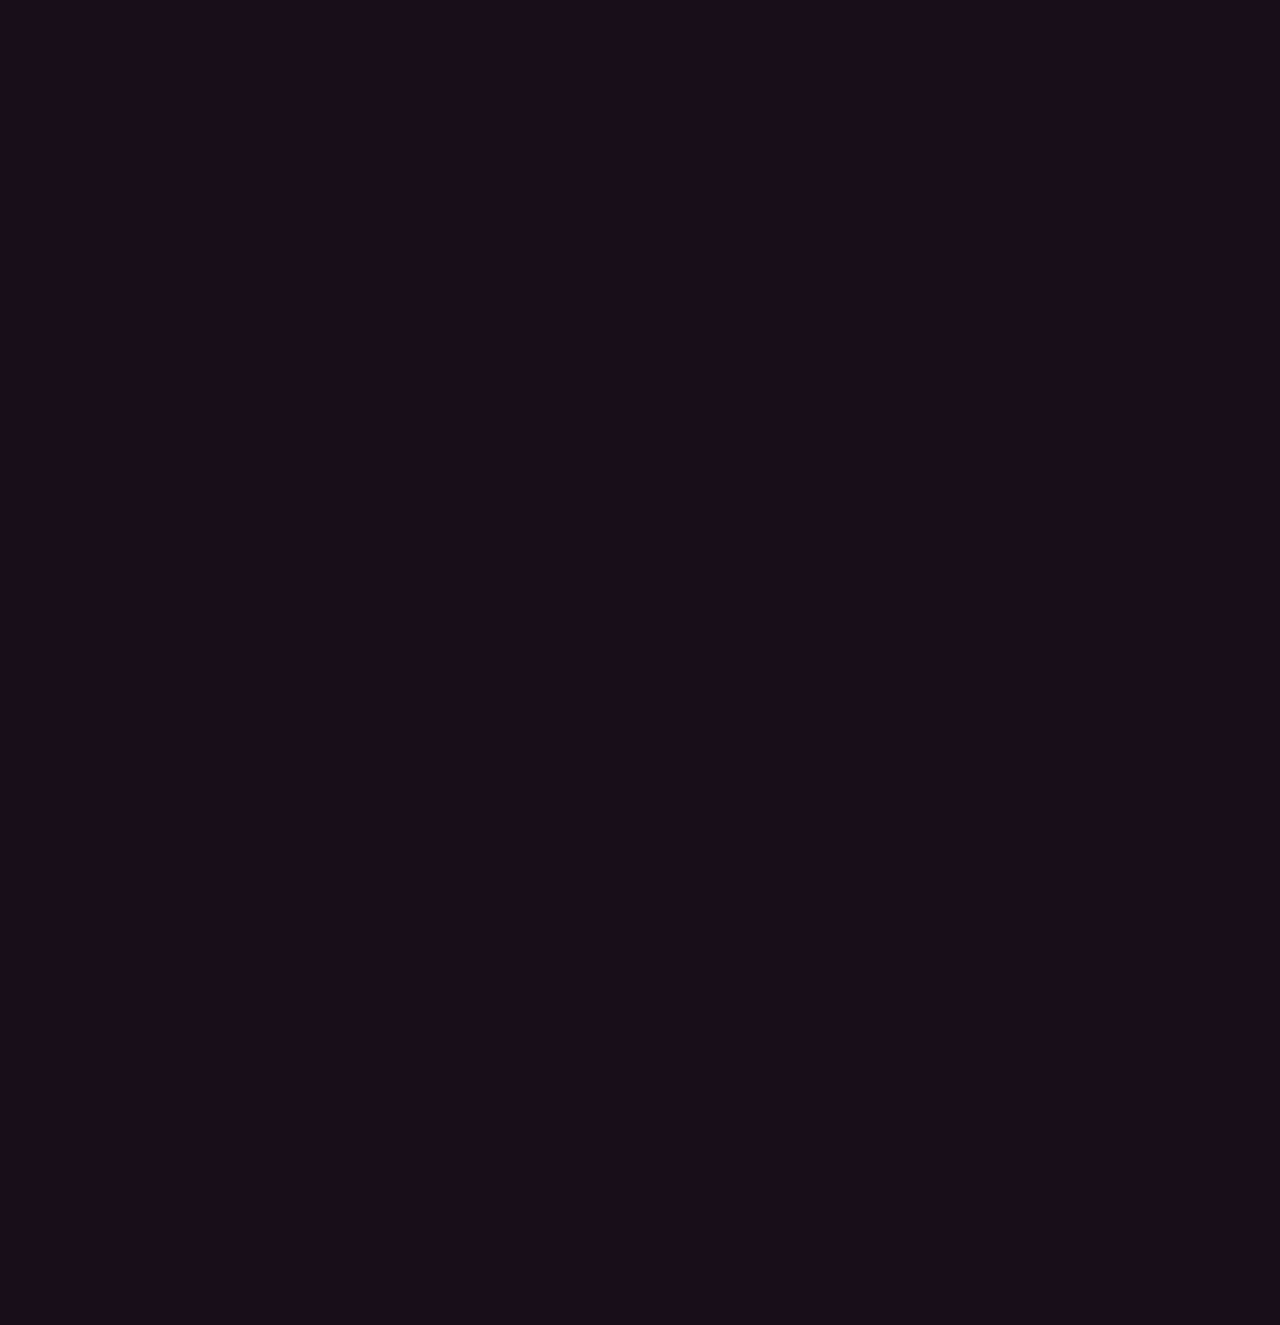
==== about.html @ 0fc14863 "BYTE - Ware Website" ====
<!DOCTYPE html>
<html lang="en">
<head>
    <meta charset="UTF-8">
    <meta name="viewport" content="width=device-width, initial-scale=1.0">
    <title>About</title>
    <link rel="stylesheet" href="byte_style.css" ></link>
    <link rel="icon" href="Images/BYTEWare_Icon.png"></link>
</head>
<body>
    <h2 class="header">BYTE-Ware™   <a href="index.html">&emsp;&emsp;&emsp;home</a> 
        <a href="about.html">&emsp;&emsp;&emsp;about</a>
        <a href="employees.html">&emsp;&emsp;&emsp;employees</a>
        <img src="Images/BYTEWare_Icon.png" style="height: 60px; width: 60px;" class="icon"></img></h2>
    <h1 class="parallax">About</h1>
    <h1 class="head">Standards</h1>
    <hr class="divider"></hr>
    <h2 class="main-body">Our standards here at BYTE-Ware™ are high. Our employees will ensure that your product is manufactured to almost perfection. 
        Every employee at BYTE-Ware is a semi-world class engineer with several years of dedicated experience within their respective type of career, even the non engineers!</h2>
    <br><br>    
    <h2 class="head">Expectations</h2>
    <hr class="divider"></hr>
    <h2 class="main-body">You can expect everyone at BYTE-Ware™ to complete your product and deliver it on the expected time! If we do not meet these expectations, the group working on your product will be p̸̪͗ū̷̩̟n̵̻͓̔̃i̵͓̔š̶͇̀ͅh̶̯͑͌ė̸͉͚̓d̴̲͉͗̈  instructed to complete your product as soon as they can!</h2>
    <br><br>
    <h2 class="head">Goals</h2>
    <hr class="divider"></hr>
    <h2 class="main-body">BYTE-Ware™ is a company that develops hardware and software for computationally heavy AI and non-AI based projects. 
        We are currently running a demo for a project of our own which will be displayed and distributed to the public when the project is completed.</h2>
    
</body>
</html>
---- byte_style.css ----
@import url('https://fonts.googleapis.com/css2?family=Open+Sans:ital,wght@0,300..800;1,300..800&display=swap');

@font-face {
    font-family: Square_;
    src: url(Fonts/Square.ttf);
}

@keyframes fadeIn 
{
    0% { opacity: 0; }
    100% { opacity: 1; }
}
@keyframes clear 
{
    0% { opacity: 0; }
    100% { opacity: 0; }
}


body{
    background-color: #170e19;
    color: #c0d1cc;
    font-weight: 300;
}


.header{
    opacity: 0;
    position: inherit;
    font-family: Square_;
    background-color: #2f213b;
    text-align: left;
    padding-left: 10px;
    padding-top: 5px;
    height: 30px;
    border-radius: 2px;
    border: 1px solid #433a60;

    animation-name: fadeIn;
    animation-delay: .2s;
    animation-duration: 2s;
    animation-fill-mode: forwards;
}

.header a:link{
    text-decoration: none;
    color: #c0d1cc;
}

.header a:visited{
    text-decoration: none;
    color: #c0d1cc;
}

.header a:hover{
    text-decoration: none;
}

.header a:active{
    text-decoration: none;
}

.head
{
    opacity: 0;
    text-align: center;
    font-family: Square_;
    padding-left: 200px;
    padding-right: 200px;
    letter-spacing: 3px;
    font-size: 20px;

    animation-name: fadeIn;
    animation-delay: .4s;
    animation-duration: 2s;
    animation-fill-mode: forwards;
}

.icon{
    position: absolute;
    right: 30px;
    top: 5px;
}

.main-body{
    opacity: 0;
    text-align: center;
    font-family: 'Open Sans';
    padding-left: 200px;
    padding-right: 200px;
    letter-spacing: 3px;
    font-size: 20px;

    animation-name: fadeIn;
    animation-delay: .6s;
    animation-duration: 2s;
    animation-fill-mode: forwards;
}

.footer{
    background-color: #2f213b;
    text-align: left;
    font-family: 'Open Sans';
    padding-left: 200px;
    padding-right: 200px;
    letter-spacing: 3px;
    font-size: 20px;

    padding-top: 50px;
    padding-bottom: 50px;
    background: cover;
}

img {
    
}

@keyframes img-up-down {
    0% {
        background-attachment: bottom;
    }

    100% {
        background-attachment: top;
    }
}

.parallax {
    opacity: 0;
    /* The image used */
    background-image: url("Images/BYTE_Product_Image.png");
  
    /* Set a specific height */
    min-height: 500px;
  
    /* Create the parallax scrolling effect */
    background-attachment: fixed;
    background-position: center;
    background-repeat: no-repeat;
    background-size: cover;
    border-radius: 5px;

    padding-top: 15px;

    text-align: left;
    text-indent: 50px;
    font-family: Square_;

    animation-name: fadeIn;
    animation-delay: .4s;
    animation-duration: 2s;
    animation-fill-mode: forwards;
  }




.divider
{
    opacity: 0;
    border-top: 3px solid rgb(93, 93, 93);
    width: 40%;
    animation-name: fadeIn;
    animation-delay: .4s;
    animation-duration: 2s;
    animation-fill-mode: forwards;
}
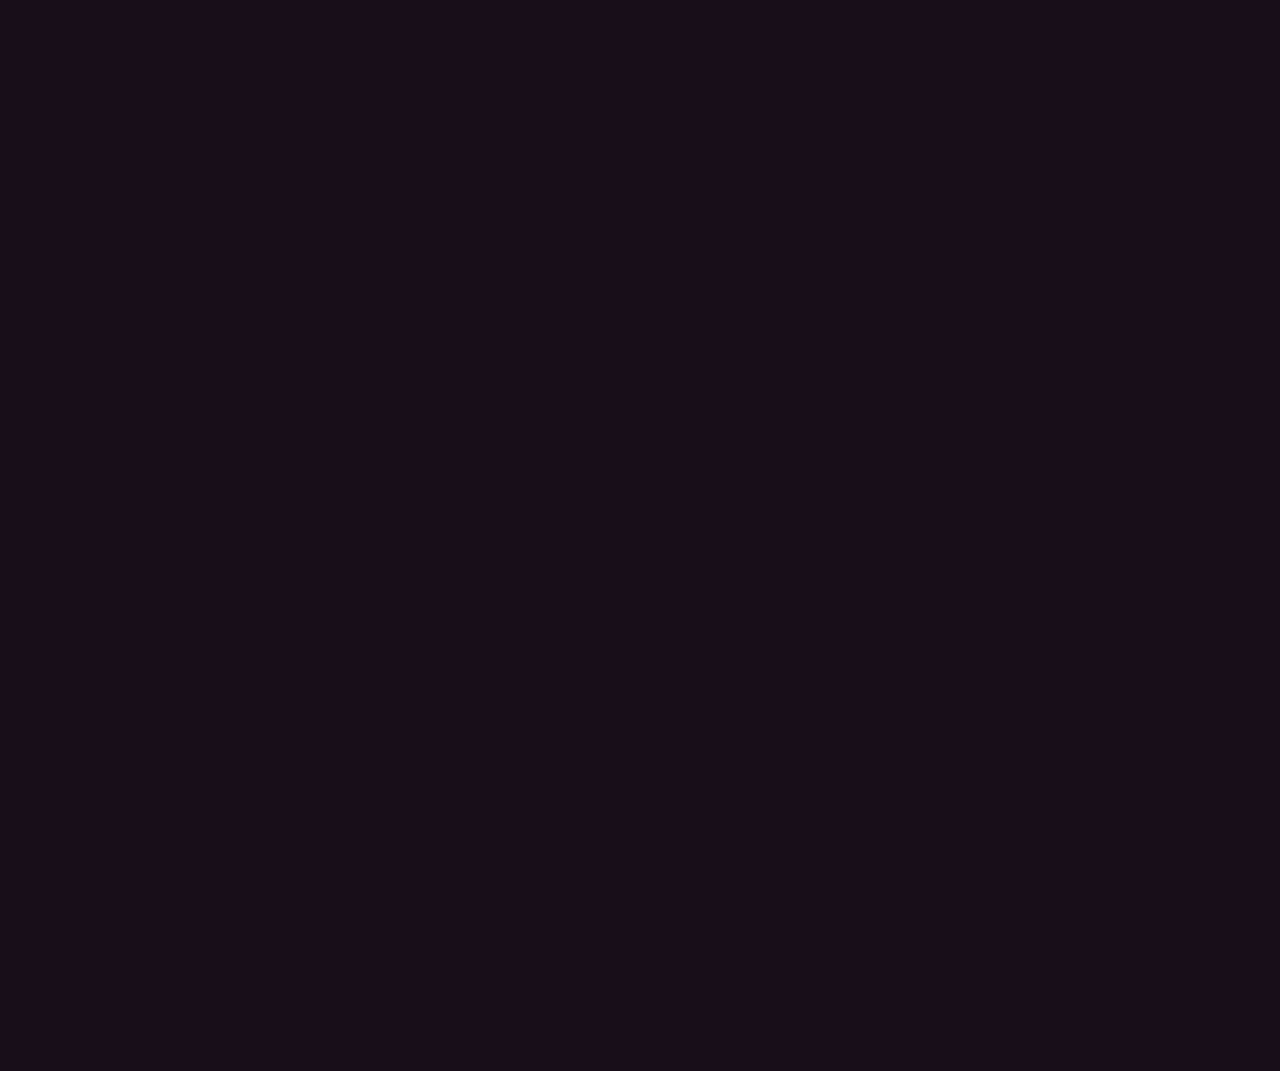
==== commit d9c6dbc8: "Some stuff" ====
--- a/about.html
+++ b/about.html
@@ -12,20 +12,19 @@
         <a href="about.html">&emsp;&emsp;&emsp;about</a>
         <a href="employees.html">&emsp;&emsp;&emsp;employees</a>
         <img src="Images/BYTEWare_Icon.png" style="height: 60px; width: 60px;" class="icon"></img></h2>
-    <h1 class="parallax">About</h1>
-    <h1 class="head">Standards</h1>
-    <hr class="divider"></hr>
-    <h2 class="main-body">Our standards here at BYTE-Ware™ are high. Our employees will ensure that your product is manufactured to almost perfection. 
-        Every employee at BYTE-Ware is a semi-world class engineer with several years of dedicated experience within their respective type of career, even the non engineers!</h2>
-    <br><br>    
-    <h2 class="head">Expectations</h2>
-    <hr class="divider"></hr>
-    <h2 class="main-body">You can expect everyone at BYTE-Ware™ to complete your product and deliver it on the expected time! If we do not meet these expectations, the group working on your product will be p̸̪͗ū̷̩̟n̵̻͓̔̃i̵͓̔š̶͇̀ͅh̶̯͑͌ė̸͉͚̓d̴̲͉͗̈  instructed to complete your product as soon as they can!</h2>
-    <br><br>
-    <h2 class="head">Goals</h2>
-    <hr class="divider"></hr>
-    <h2 class="main-body">BYTE-Ware™ is a company that develops hardware and software for computationally heavy AI and non-AI based projects. 
-        We are currently running a demo for a project of our own which will be displayed and distributed to the public when the project is completed.</h2>
-    
+    <div>
+        <h1 class="parallax">About</h1>
+        <h1 class="head">Standards</h1>
+        <h2 class="main-body">Our standards here at BYTE-Ware™ are high. Our employees will ensure that your product is manufactured to almost perfection. 
+            Every employee at BYTE-Ware is a semi-world class engineer with several years of dedicated experience within their respective type of career, even the non engineers!</h2>
+        <br><br>    
+        <h2 class="head">Expectations</h2>
+        <h2 class="main-body">You can expect everyone at BYTE-Ware™ to complete your product and deliver it on the expected time! If we do not meet these expectations, the group working on your product will be p̸̪͗ū̷̩̟n̵̻͓̔̃i̵͓̔š̶͇̀ͅh̶̯͑͌ė̸͉͚̓d̴̲͉͗̈  instructed to complete your product as soon as they can!</h2>
+        <br><br>
+        <h2 class="head">Goals</h2>
+        <h2 class="main-body">BYTE-Ware™ is a company that develops hardware and software for computationally heavy AI and non-AI based projects. 
+            We are currently running a demo for a project of our own which will be displayed and distributed to the public when the project is completed.</h2>
+        
+    </div>
 </body>
 </html>--- a/byte_style.css
+++ b/byte_style.css
@@ -16,17 +16,22 @@
     100% { opacity: 0; }
 }
 
+*{
+    
+    margin: 0;
+}
 
 body{
     background-color: #170e19;
     color: #c0d1cc;
     font-weight: 300;
+    text-shadow: 1px, 1px, 2px, black;
 }
 
 
 .header{
     opacity: 0;
-    position: inherit;
+    position: initial;
     font-family: Square_;
     background-color: #2f213b;
     text-align: left;
@@ -101,17 +106,8 @@
     background-color: #2f213b;
     text-align: left;
     font-family: 'Open Sans';
-    padding-left: 200px;
-    padding-right: 200px;
     letter-spacing: 3px;
     font-size: 20px;
-
-    padding-top: 50px;
-    padding-bottom: 50px;
-    background: cover;
-}
-
-img {
     
 }
 
@@ -119,7 +115,7 @@
     0% {
         background-attachment: bottom;
     }
-
+    
     100% {
         background-attachment: top;
     }
@@ -128,29 +124,29 @@
 .parallax {
     opacity: 0;
     /* The image used */
-    background-image: url("Images/BYTE_Product_Image.png");
-  
+    background:  url("Images/BYTE_Product_Image.png");
+    
     /* Set a specific height */
     min-height: 500px;
-  
+    
     /* Create the parallax scrolling effect */
     background-attachment: fixed;
     background-position: center;
     background-repeat: no-repeat;
     background-size: cover;
     border-radius: 5px;
-
+    
     padding-top: 15px;
-
+    
     text-align: left;
     text-indent: 50px;
     font-family: Square_;
-
+    
     animation-name: fadeIn;
     animation-delay: .4s;
     animation-duration: 2s;
     animation-fill-mode: forwards;
-  }
+}
 
 
 
@@ -164,4 +160,14 @@
     animation-delay: .4s;
     animation-duration: 2s;
     animation-fill-mode: forwards;
+}
+
+footer *{
+    box-sizing: border-box;
+    padding: 0;
+    margin: 0;
+}
+
+footer{
+    background-color: #2f213b;
 }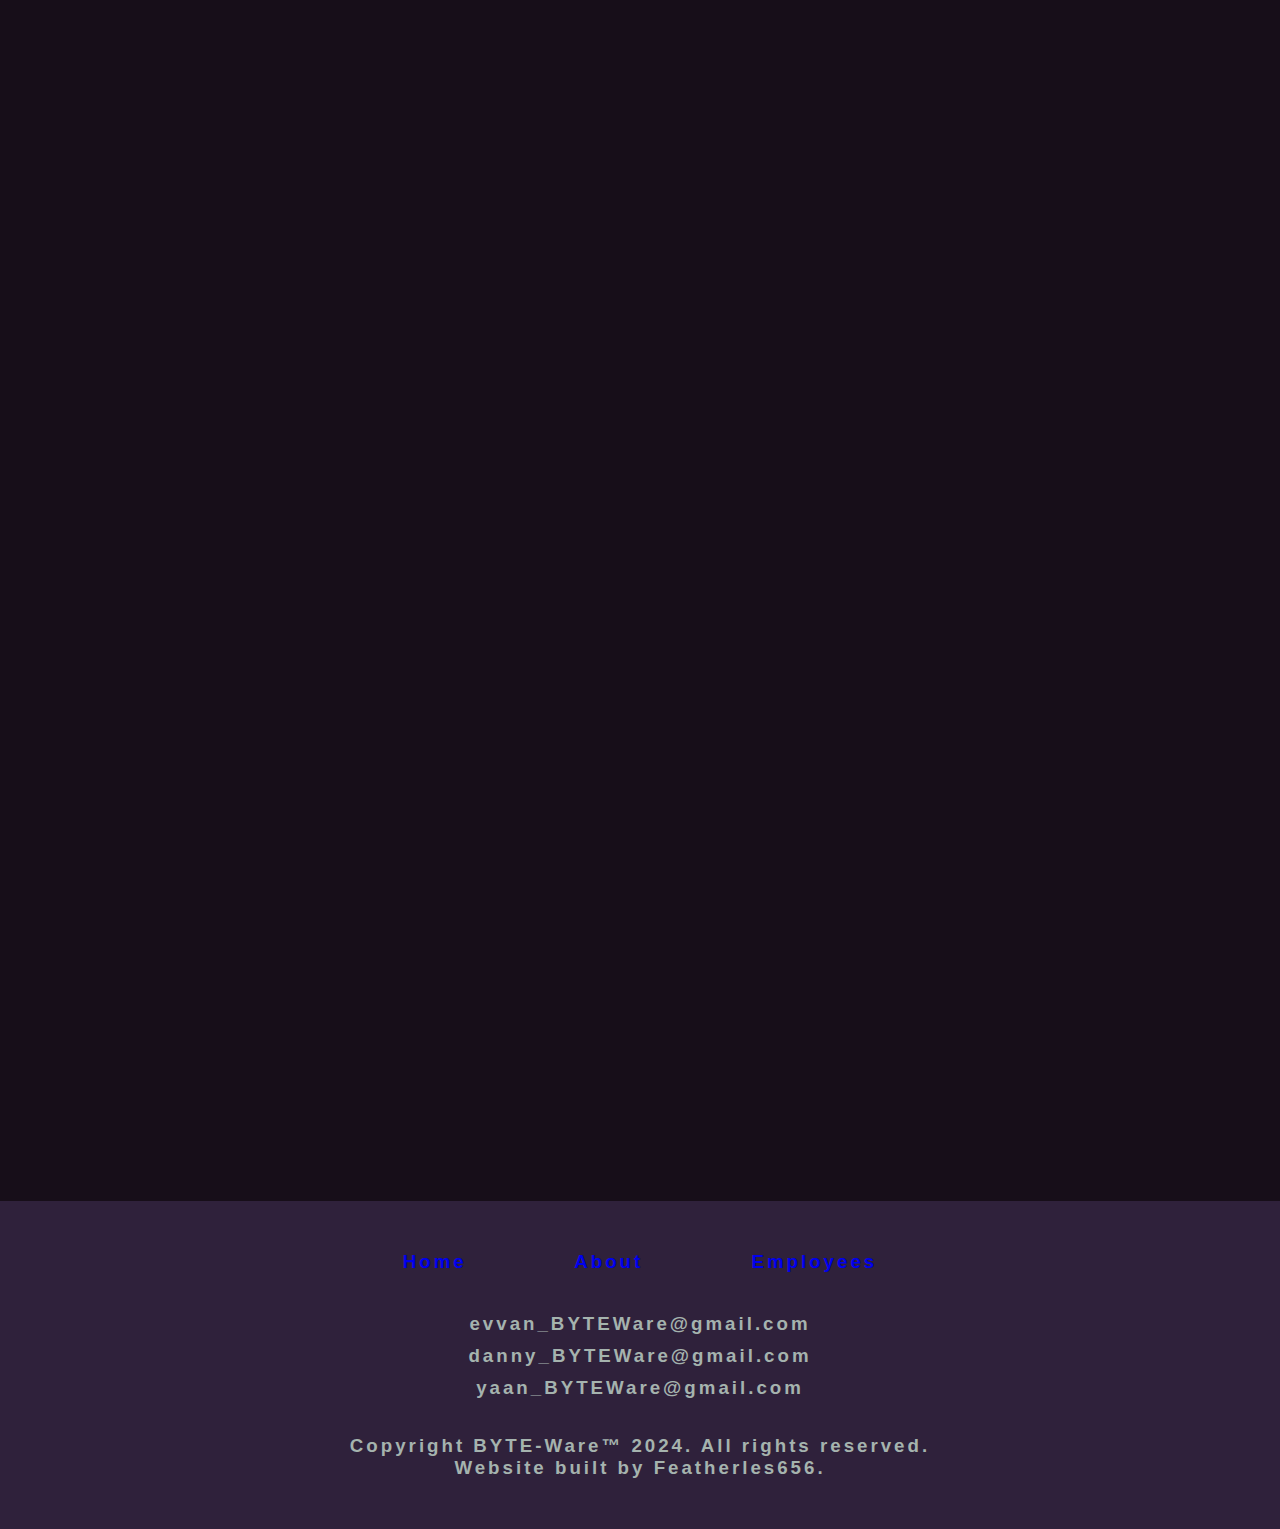
==== commit 5ba1bbcf: "Added footer" ====
--- a/about.html
+++ b/about.html
@@ -6,14 +6,17 @@
     <title>About</title>
     <link rel="stylesheet" href="byte_style.css" ></link>
     <link rel="icon" href="Images/BYTEWare_Icon.png"></link>
+    <link rel="stylesheet" href="https://cdnjs.cloudflare.com/ajax/libs/font-awesome/6.5.1/css/all.min.css" integrity="sha512-DTOQO9RWCH3ppGqcWaEA1BIZOC6xxalwEsw9c2QQeAIftl+Vegovlnee1c9QX4TctnWMn13TZye+giMm8e2LwA==" crossorigin="anonymous" referrerpolicy="no-referrer" />
 </head>
 <body>
-    <h2 class="header">BYTE-Ware™   <a href="index.html">&emsp;&emsp;&emsp;home</a> 
+    <div>
+        <h2 class="header">BYTE-Ware™   <a href="index.html">&emsp;&emsp;&emsp;home</a> 
         <a href="about.html">&emsp;&emsp;&emsp;about</a>
         <a href="employees.html">&emsp;&emsp;&emsp;employees</a>
-        <img src="Images/BYTEWare_Icon.png" style="height: 60px; width: 60px;" class="icon"></img></h2>
-    <div>
-        <h1 class="parallax">About</h1>
+        <img src="Images/BYTEWare_Icon.png" style="height: 30px; width: 30px;" class="icon"></img></h2>
+    </div>
+    <h1 class="parallax">About</h1>
+    <div  style="padding-top: 50px; padding-bottom: 80px;">
         <h1 class="head">Standards</h1>
         <h2 class="main-body">Our standards here at BYTE-Ware™ are high. Our employees will ensure that your product is manufactured to almost perfection. 
             Every employee at BYTE-Ware is a semi-world class engineer with several years of dedicated experience within their respective type of career, even the non engineers!</h2>
@@ -26,5 +29,30 @@
             We are currently running a demo for a project of our own which will be displayed and distributed to the public when the project is completed.</h2>
         
     </div>
+
+    <footer>
+        <div class="footer" style="padding-top: 50px;">
+            <div style="word-spacing: 100px;">
+                <h3><a href="index.html">Home</a> <a href="about.html">About</a> <a href="employees.html">Employees</a></h3>
+            </div>
+            <div style="padding-top: 20px;" class="icons">
+                <a href="https://twitter.com/subsurfacep3"><i class="fa-brands fa-twitter"></i></a>
+                <a href="https://www.youtube.com/@averyocean65"><i class="fa-brands fa-youtube"></i></a>
+                <a href="https://github.com/averyocean65"><i class="fa-brands fa-github"></i></a>
+                <a href="https://discord.gg/FZeQcMXW4A"><i class="fa-brands fa-discord"></i></a>
+            </div>
+            <div style="padding-top: 10px;">
+                <h3 style="padding-top: 10px;">evvan_BYTEWare@gmail.com</h3>
+                <h3 style="padding-top: 10px;">danny_BYTEWare@gmail.com</h3>
+                <h3 style="padding-top: 10px;">yaan_BYTEWare@gmail.com</h3>
+            </div>
+
+            <div>
+                <br><br>
+                <h3>Copyright BYTE-Ware™ 2024. All rights reserved.</h3>
+                <h3>Website built by Featherles656.</h3>
+            </div>
+        </div>
+    </footer>
 </body>
 </html>--- a/byte_style.css
+++ b/byte_style.css
@@ -87,6 +87,11 @@
     top: 5px;
 }
 
+.icons{
+    font-size: 30px;
+    word-spacing: 30px;
+}
+
 .main-body{
     opacity: 0;
     text-align: center;
@@ -105,10 +110,29 @@
 .footer{
     background-color: #2f213b;
     text-align: left;
-    font-family: 'Open Sans';
+    font-family: Arial, Helvetica, sans-serif;
+    font-weight:100;
     letter-spacing: 3px;
-    font-size: 20px;
-    
+    text-align: center;
+    color: #a5b3ae;
+    padding-bottom: 50px;
+}
+
+.footer a{
+    text-decoration: none;
+}
+
+.footer a:hover{
+    color: #c0d1cc;
+}
+
+.footer a:visited{
+    text-decoration: none;
+    color: #c0d1cc;
+}
+
+.footer a:active{
+    text-decoration: none;
 }
 
 @keyframes img-up-down {
@@ -148,26 +172,6 @@
     animation-fill-mode: forwards;
 }
 
-
-
-
-.divider
-{
-    opacity: 0;
-    border-top: 3px solid rgb(93, 93, 93);
-    width: 40%;
-    animation-name: fadeIn;
-    animation-delay: .4s;
-    animation-duration: 2s;
-    animation-fill-mode: forwards;
-}
-
-footer *{
-    box-sizing: border-box;
-    padding: 0;
-    margin: 0;
-}
-
 footer{
     background-color: #2f213b;
 }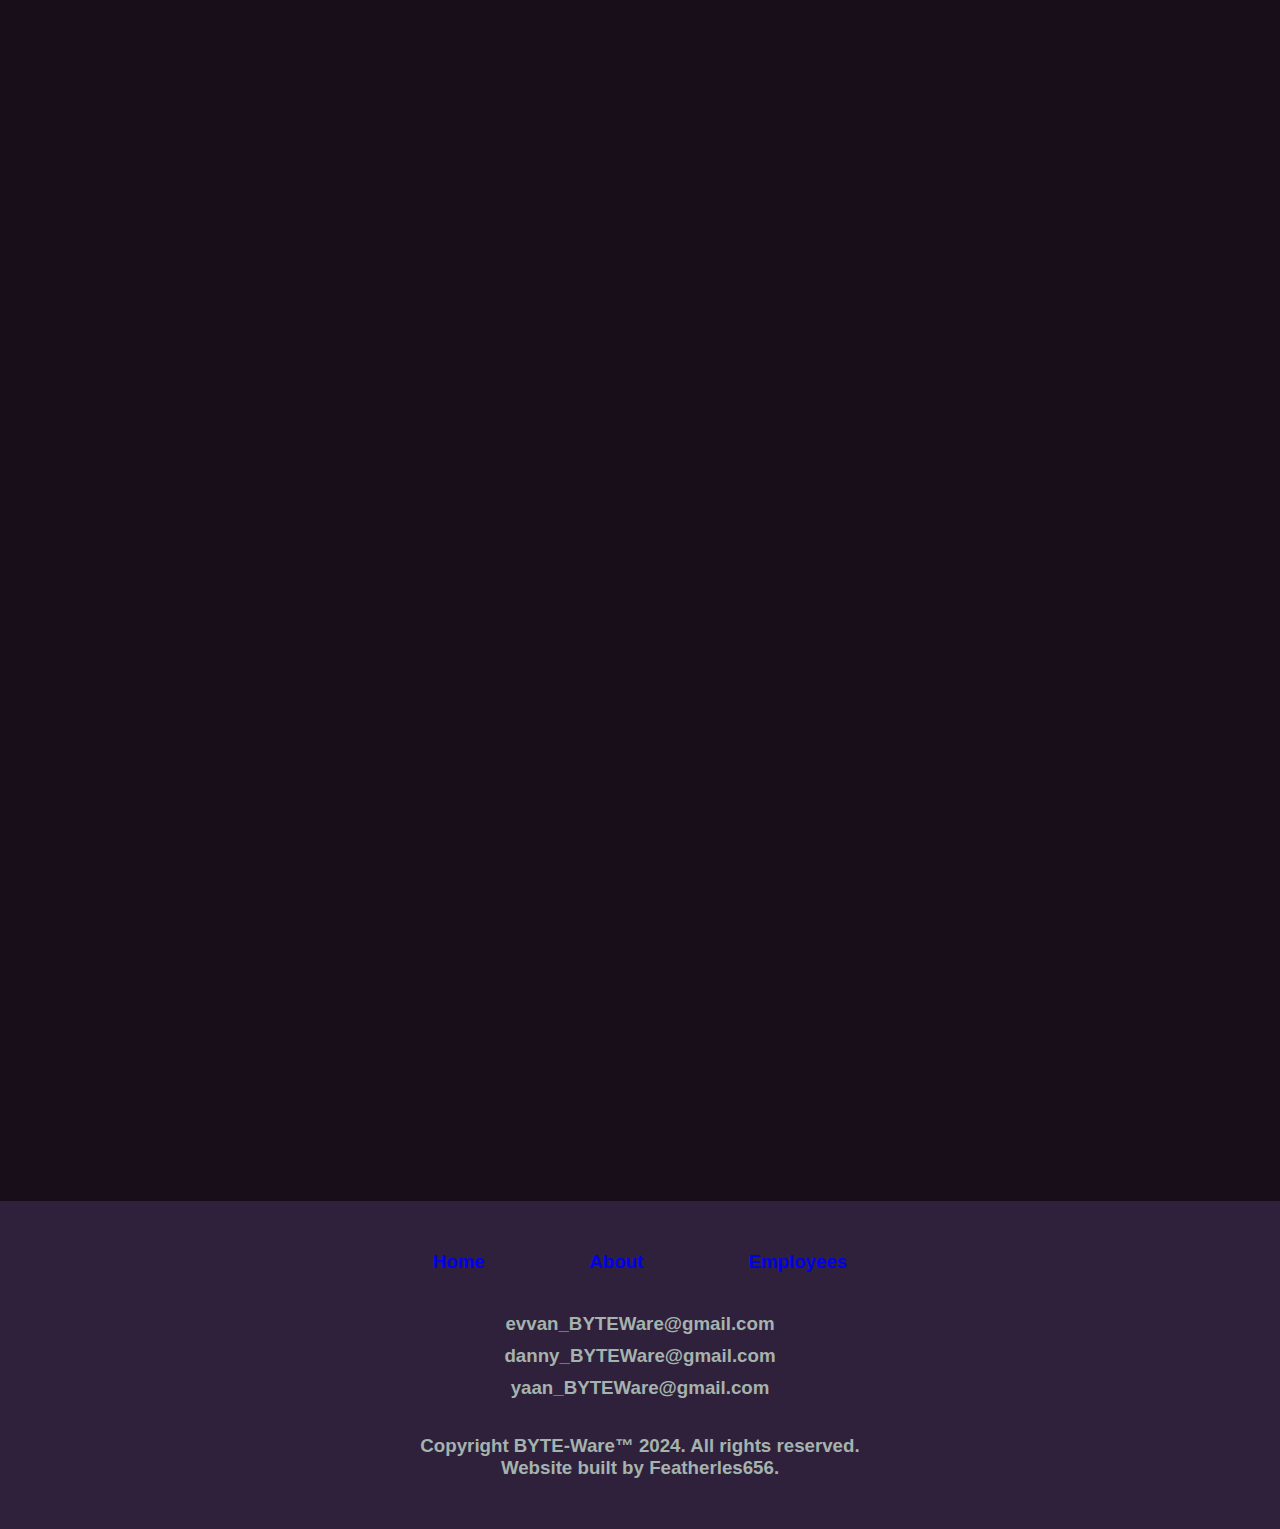
==== commit 976062a7: "changed the smallest it of text" ====
--- a/about.html
+++ b/about.html
@@ -25,7 +25,7 @@
         <h2 class="main-body">You can expect everyone at BYTE-Ware™ to complete your product and deliver it on the expected time! If we do not meet these expectations, the group working on your product will be p̸̪͗ū̷̩̟n̵̻͓̔̃i̵͓̔š̶͇̀ͅh̶̯͑͌ė̸͉͚̓d̴̲͉͗̈  instructed to complete your product as soon as they can!</h2>
         <br><br>
         <h2 class="head">Goals</h2>
-        <h2 class="main-body">BYTE-Ware™ is a company that develops hardware and software for computationally heavy AI and non-AI based projects. 
+        <h2 class="main-body">BYTE-Ware™ is a company that develops hardware and software for computationally heavy AI and non-AI(simulations) based projects. 
             We are currently running a demo for a project of our own which will be displayed and distributed to the public when the project is completed.</h2>
         
     </div>
--- a/byte_style.css
+++ b/byte_style.css
@@ -112,7 +112,6 @@
     text-align: left;
     font-family: Arial, Helvetica, sans-serif;
     font-weight:100;
-    letter-spacing: 3px;
     text-align: center;
     color: #a5b3ae;
     padding-bottom: 50px;
@@ -148,6 +147,7 @@
 .parallax {
     opacity: 0;
     /* The image used */
+    background-color: black;
     background:  url("Images/BYTE_Product_Image.png");
     
     /* Set a specific height */
@@ -172,6 +172,12 @@
     animation-fill-mode: forwards;
 }
 
+@media only screen and (max-device-width: 1366px) {
+    .parallax {
+      background-attachment: scroll;
+    }
+}
+
 footer{
     background-color: #2f213b;
 }